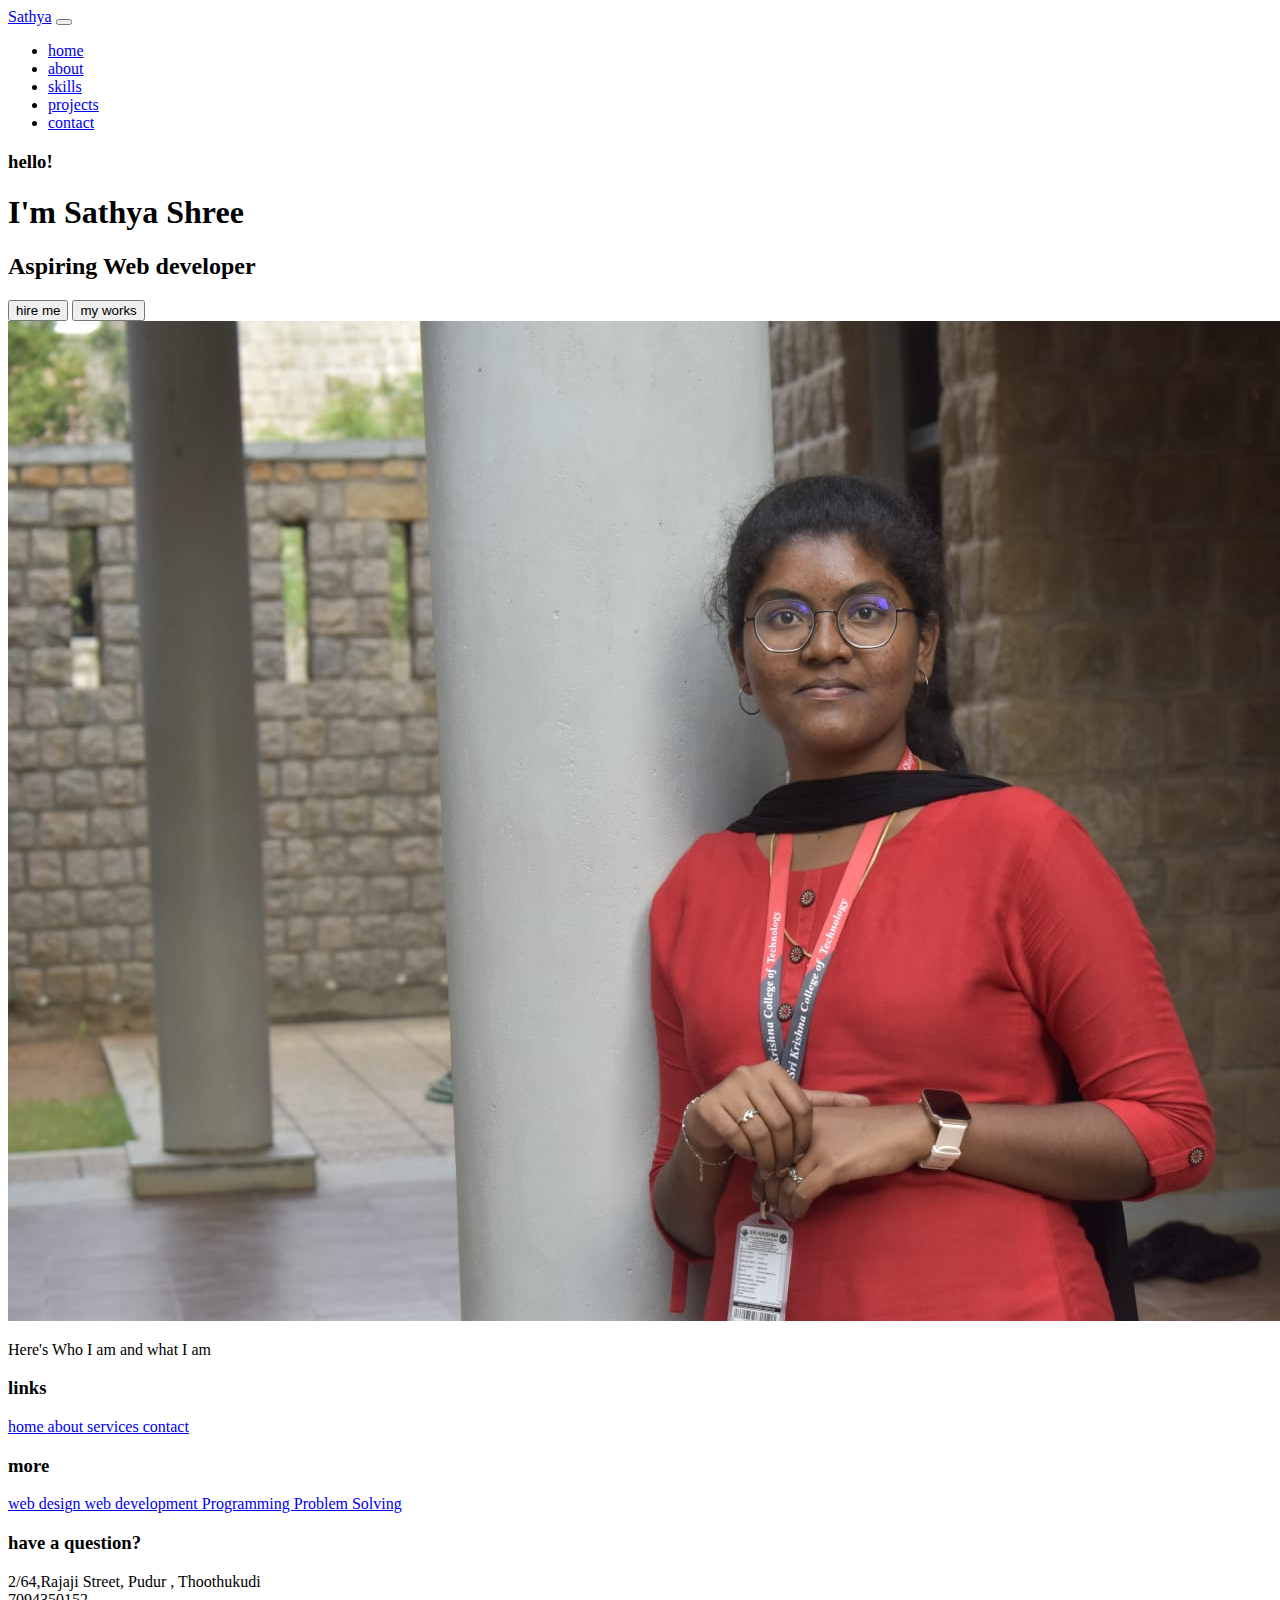
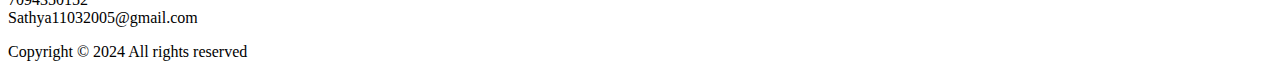
==== index.html @ 7de14adf "Initial Commit" ====
<!DOCTYPE html>
<html>
  <head>
    <meta charset="utf-8" />
    <meta http-equiv="X-UA-Compatible" content="IE=edge" />
    <title>Home</title>
    <meta name="description" content="" />
    <meta name="viewport" content="width=device-width, initial-scale=1" />
    <!-- utility css file -->
    <link rel="stylesheet" href="css/utility.css" />
    <!-- style css file -->
    <link rel="stylesheet" href="css/style.css" />
    <!-- fontawesome cdn -->
    <link
      rel="stylesheet"
      href="https://cdnjs.cloudflare.com/ajax/libs/font-awesome/5.15.1/css/all.min.css"
      integrity="sha512-+4zCK9k+qNFUR5X+cKL9EIR+ZOhtIloNl9GIKS57V1MyNsYpYcUrUeQc9vNfzsWfV28IaLL3i96P9sdNyeRssA=="
      crossorigin="anonymous"
    />
    <!-- google fonts -->
    <link
      href="https://fonts.googleapis.com/css2?family=Open+Sans:wght@300;400;600;700;800&family=Poppins:wght@200;300;400;500;600;700;800;900&display=swap"
      rel="stylesheet"
    />
  </head>
  <body>
    <!-- navbar section -->
    <nav class="navbar">
      <div class="container">
        <div class="brand-and-toggler">
          <a href="index.html" class="navbar-brand">Sathya</a>
          <button type="button" class="navbar-toggler" id="navbar-toggler">
            <span>
              <i class="fas fa-bars"></i>
            </span>
          </button>
        </div>

        <div class="navbar-collapse">
          <ul class="navbar-nav">
            <li class="nav-item nav-active">
              <a href="index.html" class="nav-link">home</a>
            </li>
            <li class="nav-item">
              <a href="about.html" class="nav-link">about</a>
            </li>
            <li class="nav-item">
              <a href="skills.html" class="nav-link">skills</a>
            </li>
            <li class="nav-item">
              <a href="projects.html" class="nav-link">projects</a>
            </li>
            <li class="nav-item">
              <a href="contact.html" class="nav-link">contact</a>
            </li>
          </ul>
        </div>
      </div>
    </nav>
    <!-- end of navbar section -->

    <!-- home page -->
    <section class="home container">
      <div class="row">
        <div class="row-left">
          <h3>hello!</h3>
          <h1>I'm <span>Sathya Shree</span></h1>
          <h2>Aspiring Web developer</h2>
          <div class="home-pg-btn">
            <button type="button" class="btn">hire me</button>
            <button type="button" class="btn">my works</button>
          </div>
        </div>

        <div class="row-right">
          <div class="img-border">
            <div class="img-container">
              <img src="IMG/Profile.jpeg" alt="my photo" />
            </div>
          </div>
        </div>
      </div>
    </section>
    <!-- end of home page -->

    <!-- footer -->
    <footer class="footer container">
      <div class="row">
        <div class="col">
          <p class="text">Here's Who I am and what I am</p>
          <div class="social-links">
            <a href="#"><i class="fab fa-twitter"></i></a>
            <a href="#"><i class="fab fa-facebook"></i></a>
            <a href="#"><i class="fab fa-instagram"></i></a>
          </div>
        </div>

        <div class="col">
          <h3 class="footer-title">links</h3>
          <div class="footer-links">
            <a href="#" class="text">
              <i class="fas fa-long-arrow-alt-right"></i>
              home
            </a>
            <a href="#" class="text">
              <i class="fas fa-long-arrow-alt-right"></i>
              about
            </a>
            <a href="#" class="text">
              <i class="fas fa-long-arrow-alt-right"></i>
              services
            </a>
            <a href="#" class="text">
              <i class="fas fa-long-arrow-alt-right"></i>
              contact
            </a>
          </div>
        </div>

        <div class="col">
          <h3 class="footer-title">more</h3>
          <div class="footer-links">
            <a href="#" class="text">
              <i class="fas fa-long-arrow-alt-right"></i>
              web design
            </a>
            <a href="#" class="text">
              <i class="fas fa-long-arrow-alt-right"></i>
              web development
            </a>
            <a href="#" class="text">
              <i class="fas fa-long-arrow-alt-right"></i>
              Programming
            </a>
            <a href="#" class="text">
              <i class="fas fa-long-arrow-alt-right"></i>
              Problem Solving
            </a>
          </div>
        </div>

        <div class="col">
          <h3 class="footer-title">have a question?</h3>
          <div>
            <span>
              <i class="fas fa-map-marker-alt"></i>
            </span>
            <span class="text">2/64,Rajaji Street, Pudur , Thoothukudi</span>
          </div>

          <div>
            <span>
              <i class="fas fa-phone"></i>
            </span>
            <span class="text">7094350152</span>
          </div>

          <div>
            <span>
              <i class="fas fa-envelope"></i>
            </span>
            <span class="text">Sathya11032005@gmail.com</span>
          </div>
        </div>
      </div>

      <div class="footer-text">
        <p class="text">Copyright &copy; 2024 All rights reserved</p>
      </div>
    </footer>
    <!-- end of footer -->
  </body>
</html>
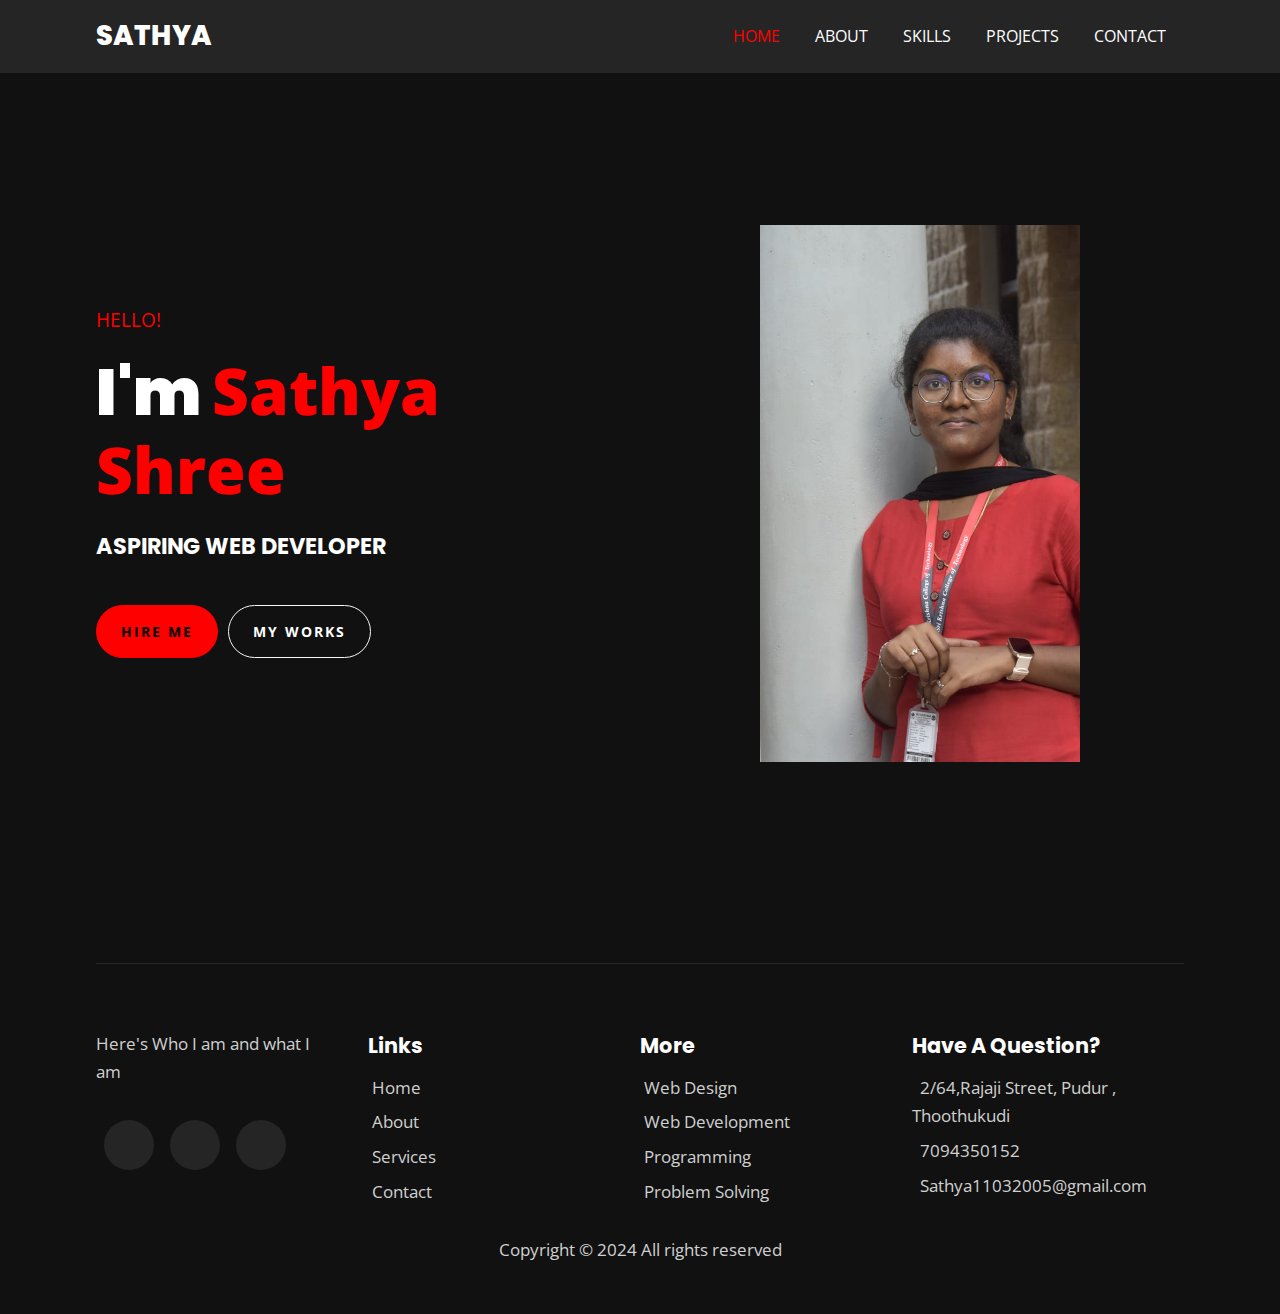
==== commit 6862ae28: "Modified" ====
--- a/index.html
+++ b/index.html
@@ -7,9 +7,9 @@
     <meta name="description" content="" />
     <meta name="viewport" content="width=device-width, initial-scale=1" />
     <!-- utility css file -->
-    <link rel="stylesheet" href="css/utility.css" />
+    <link rel="stylesheet" href="utility.css" />
     <!-- style css file -->
-    <link rel="stylesheet" href="css/style.css" />
+    <link rel="stylesheet" href="style.css" />
     <!-- fontawesome cdn -->
     <link
       rel="stylesheet"
--- a/utility.css
+++ b/utility.css
@@ -0,0 +1,116 @@
+/* setup and common stylings */
+:root{
+    --poppins: 'Poppins', sans-serif;
+    --sans: 'Open Sans', sans-serif;
+    --black: #111;
+    --nero: #252525;
+    --transition: all 0.4s ease;
+}
+*{
+    box-sizing: border-box;
+    padding: 0;
+    margin: 0;
+    font-family: var(--sans);
+}
+body{
+    color: #fff;
+    line-height: 1.5;
+    background: var(--black);
+    overflow-x: hidden;
+}
+a{
+    color: #fff;
+    text-decoration: none;
+}
+img{
+    width: 100%;
+    display: block;
+}
+ul li{
+    list-style-type: none;
+}
+h1, h2, h3, h4, h5, h6, p{
+    padding: 0.6rem 0;
+}
+
+/* button */
+.btn{
+    border: none;
+    margin: 1rem 0;
+    border-radius: 35px;
+    background: red;
+    font-size: 0.9rem;
+    text-transform: uppercase;
+    padding: 1rem 1.5rem;
+    font-weight: 700;
+    letter-spacing: 2px;
+    display: inline-block;
+    cursor: pointer;
+    transition: var(--transition);
+}
+.btn:hover{
+    opacity: 0.7;
+}
+
+.text{
+    font-size: 1.05rem;
+    color: #d0d0d0;
+    line-height: 1.7;
+}
+
+/* title */
+.title{
+    position: relative;
+}
+.title > h2{
+    font-size: 3rem;
+    font-family: var(--poppins);
+    text-align: center;
+    text-transform: capitalize;
+    font-weight: 900;
+    color: var(--nero);
+}
+.title div{
+    position: absolute;
+    top: 50%;
+    left: 50%;
+    text-align: center;
+    width: 100%;
+    transform: translate(-50%, -50%);
+}
+.title div h2{
+    text-transform: capitalize;
+    font-size: 2rem;
+    font-family: var(--poppins);
+    font-weight: 800;
+}
+.container{
+    width: 90vw;
+    margin: 0 auto;
+}
+
+@media screen and (min-width: 500px){
+    .title > h2{
+        font-size: 6rem;
+    }
+    .title div h2{
+        font-size: 3rem;
+    }
+}
+
+@media screen and (min-width: 992px){
+    .container{
+        width: 88vw;
+    }
+}
+@media screen and (min-width: 1200px){
+    .container{
+        width: 85vw;
+    }
+}
+
+/* animation and transition stopper styling */
+.resize-animation-stopper *{
+    animation: none !important;
+    transition: none !important;
+}--- a/style.css
+++ b/style.css
@@ -0,0 +1,704 @@
+/* #### navbar #### */
+.navbar{
+    position: fixed;
+    z-index: 999;
+    top: 0;
+    left: 0;
+    background: var(--nero);
+    width: 100%;
+}
+.brand-and-toggler{
+    display: flex;
+    justify-content: space-between;
+    padding: 1rem 0;
+}
+.navbar-brand{
+    text-transform: uppercase;
+    font-family: var(--poppins);
+    font-size: 1.7rem;
+    font-weight: 800;
+}
+.navbar-toggler{
+    border: none;
+    font-size: 1.7rem;
+    background: none;
+    color: #fff;
+    cursor: pointer;
+    outline: none;
+    transition: var(--transition);
+}
+.navbar-toggler:hover{
+    opacity: 0.8;
+}
+.navbar-collapse{
+    height: 0;
+    overflow: hidden;
+    transition: var(--transition);
+}
+.nav-item{
+    text-align: center;
+    padding: 0.6rem;
+    position: relative;
+}
+.nav-item::after{
+    content: "";
+    position: absolute;
+    bottom: 4px;
+    left: 50%;
+    transform: translateX(-50%);
+    border-radius: 5px;
+    width: 0;
+    height: 2px;
+    background: red;
+    transition: var(--transition);
+}
+.nav-item:hover::after{
+    width: 100px;
+}
+.nav-link{
+    text-transform: uppercase;
+    font-size: 1.2rem;
+    transition: var(--transition);
+}
+.nav-link:hover{
+    color: red;
+}
+.nav-active .nav-link{
+    color: red;
+}
+
+/*** show nav class ***/
+.showNav{
+    height: 385px;
+}
+
+/* #### HOME PAGE #### */
+.home{
+    padding: 5rem 0 3.5rem 0;
+}
+.home .row > div{
+    height: 60vh;
+    display: flex;
+    flex-direction: column;
+    justify-content: center;
+    align-items: center;
+    border: 2px solid var(--nero);
+    border-radius: 10px;
+    margin: 2rem 0;
+}
+.home .row-left{
+    text-align: center;
+}
+.home .row-left h3{
+    color: red;
+    font-weight: 400;
+    text-transform: uppercase;
+}
+.home .row-left h1{
+    font-size: 2rem;
+    font-family: var(--poppins);
+    text-transform: capitalize;
+    line-height: 1.2;
+    font-weight: 900;
+}
+.home .row-left h1 span{
+    color: red;
+}
+.home .row-left h2{
+    text-transform: uppercase;
+    font-family: var(--poppins);
+    font-size: 1rem;
+}
+.home-pg-btn{
+    display: flex;
+    margin: 1rem 0;
+}
+.home-pg-btn button{
+    padding: 0.8rem;
+    margin-right: 0.6rem;
+    border: 1px solid #f7f7f7;
+}
+.home-pg-btn button:first-child{
+    border-color: red;
+}
+.home-pg-btn button:last-child{
+    background: transparent;
+    color: #fff;
+}
+
+.home .img-container {
+    padding: 0; /* Remove padding */
+    position: relative;
+    width: 240px;
+    height: 240px;
+    border-radius: 50%;
+    overflow: hidden;
+}
+
+.home .img-container img {
+    width: 100%;
+    height: 100%;
+    object-fit: cover; /* Ensures the image covers the container */
+    display: block;
+}
+
+.home .img-border {
+    background: var(--nero); /* Your desired background color */
+    width: 245px;
+    height: 245px;
+    border-radius: 50%; /* Make the border circular */
+    display: flex;
+    justify-content: center;
+    align-items: center;
+}
+
+
+.home .img-container{
+    padding:6.5rem;
+    position: relative;
+    width: 240px;
+    height: 240px;
+    border-radius:50%;
+    overflow: hidden;
+
+}
+.home .img-border{
+    background: var(--nero);
+    width: 245px;
+    height: 245px;
+    border-radius: 25px;
+    display: flex;
+    justify-content: center;
+    align-items: center;
+}
+
+/* #### ABOUT PAGE #### */
+.about{
+    padding: 5rem 0 2.5rem 0;
+}
+.about .row-right{
+    padding: 3rem 0;
+}
+.about .row-right p{
+    margin: 1rem 0;
+}
+.about-content{
+    margin: 1.5rem 0;
+}
+.about-content li{
+    display: flex;
+    margin: 0.6rem 0;
+}
+.about-content li span{
+    flex: 1;
+}
+.about-content li span:first-child{
+    color: #fff;
+    font-weight: 600;
+}
+.about .row-right h3{
+    color: red;
+    font-size: 1.5rem;
+}
+.about .row-right h3 span{
+    color: #fff;
+    font-weight: 400;
+}
+
+/* #### SKILLS PAGE #### */
+.skills{
+    padding: 5rem 0 2.5rem 0;
+}
+.skills > .text{
+    width: 70%;
+    margin: 1.5rem auto;
+    text-align: center;
+}
+.skills .row{
+    margin: 1rem 0;
+}
+.skills .item{
+    padding: 0.5rem 0;
+    margin: 0.3rem 0;
+}
+.skills .item-text{
+    display: flex;
+    justify-content: flex-start;
+    font-weight: 600;
+    font-size: 1.3rem;
+    position: relative;
+}
+.skills .item-text span:last-child{
+    position: absolute;
+}
+.skills .item-text .w-90{
+    margin-left: 85%;
+}
+.skills .item-text .w-75{
+    margin-left: 70%;
+}
+.skills .item-text .w-85{
+    margin-left: 80%;
+}
+.skills .item-text .w-80{
+    margin-left: 75%;
+}
+.skills .item-text .w-60{
+    margin-left: 55%;
+}
+.skills .item-text .w-68{
+    margin-left: 63%;
+}
+.progress{
+    margin: 0.8rem 0;
+    border-radius: 10px;
+    height: 16px;
+    width: 100%;
+    background-color: var(--nero);
+    overflow: hidden;
+}
+.progress-bar{
+    background: red;
+    height: 100%;
+    border-top-right-radius: 2px;
+    border-bottom-right-radius: 2px;
+}
+.progress-bar.w-90{
+    width: 90%;
+}
+.progress-bar.w-75{
+    width: 75%;
+}
+.progress-bar.w-85{
+    width: 85%;
+}
+.progress-bar.w-80{
+    width: 80%;
+}
+.progress-bar.w-60{
+    width: 60%;
+}
+.progress-bar.w-68{
+    width: 68%;
+}
+
+/* #### PROJECTS PAGE #### */
+.projects{
+    padding: 5rem 0 2.5rem 0;
+}
+.projects > .text{
+    width: 70%;
+    margin: 1.5rem auto;
+    text-align: center;
+}
+
+.projects .row .item {
+    display: flex;
+    align-items: center;
+    justify-content: center;
+    height: 200px; /* Adjust height as needed */
+    color: white;
+    font-size: 24px;
+    text-align: center;
+    background-color: rgba(0, 0, 0, 0.5); /* Semi-transparent background for better readability */
+    position: relative;
+}
+
+.projects .row .item:nth-child(1) {
+    background: grey; /* Example background color */
+}
+
+.projects .row .item:nth-child(2) {
+    background: grey; /* Example background color */
+}
+
+.projects .row .item:nth-child(3) {
+    background: grey; /* Example background color */
+}
+
+.projects .row .item:nth-child(4) {
+    background: grey; /* Example background color */
+}
+
+.projects .row .item:nth-child(5) {
+    background: grey; /* Example background color */
+}
+
+.projects .row .item:nth-child(6) {
+    background: grey; /* Example background color */
+}
+
+.projects .item{
+    margin: 2rem 0;
+    height: 320px;
+    width: 100%;
+    position: relative;
+}
+ 
+.projects .item .item-overlay{
+    position: absolute;
+    top: 0;
+    left: 0;
+    width: 100%;
+    height: 100%;
+    background: red;
+    text-align: center;
+    display: flex;
+    flex-direction: column;
+    justify-content: center;
+    padding: 1.5rem;
+    opacity: 0;
+    transition: var(--transition);
+}
+.projects .item .item-overlay a{
+    text-transform: capitalize;
+    font-size: 1.25rem;
+    font-weight: 400;
+    font-family: var(--poppins);
+}
+.projects .item .item-overlay h3{
+    text-transform: uppercase;
+    font-size: 1rem;
+    letter-spacing: 3px;
+}
+.projects .item:hover .item-overlay{
+    opacity: 0.9;
+}
+
+/* #### CONTACT PAGE #### */
+.contact{
+    padding: 5rem 0 2.5rem 0;
+}
+.contact > .text{
+    width: 70%;
+    margin: 1.5rem auto;
+    text-align: center;
+}
+.contact .row{
+    margin: 1rem 0;
+}
+.contact .row > div{
+    margin: 2.5rem 0;
+    padding: 2rem 0;
+}
+.contact .col-left h2{
+    text-transform: uppercase;
+}
+.contact .contact-info{
+    margin: 1rem 0;
+    padding: 0.5rem 0;
+    display: flex;
+    align-items: center;
+}
+.contact .contact-info > span{
+    color: red;
+    font-size: 2.6rem;
+    margin-right: 1.2rem;
+}
+.contact .contact-info h3{
+    font-size: 1rem;
+    font-weight: 400;
+}
+.contact .contact-info h3 span{
+    text-transform: uppercase;
+    font-size: 1.05rem;
+}
+.contact .contact-social-links{
+    display: flex;
+}
+.contact .contact-social-links a{
+    display: block;
+    width: 50px;
+    height: 50px;
+    background: var(--nero);
+    margin: 0 0.6rem;
+    display: flex;
+    justify-content: center;
+    align-items: center;
+    border-radius: 50%;
+    transition: var(--transition);
+}
+.contact .contact-social-links a:first-child{
+    margin-left: 0;
+}
+.contact .contact-social-links a:hover{
+    background:red;
+}
+.contact-form input, .contact-form textarea{
+    width: 100%;
+    margin: 1rem 0;
+    background: var(--nero);
+    border: 2px solid transparent;
+    font-size: 1rem;
+    padding: 0.8rem 1rem;
+    border-radius: 25px;
+    outline: 0;
+    caret-color: #fff;
+}
+.contact-form input:focus, .contact-form textarea:focus{
+    border-color:red;
+}
+.contact-form input::placeholder,
+.contact-form textarea::placeholder{
+    text-transform: uppercase;
+}
+
+
+
+
+/* #### footer #### */
+.footer{
+    padding: 2.5rem 0;
+    border-top: 1.5px solid #252525;
+}
+.footer-title{
+    text-transform: capitalize;
+    font-size: 1.3rem;
+    font-family: var(--poppins);
+    font-weight: 700;
+}
+.footer .col{
+    text-align: center;
+    padding: 1rem 0;
+}
+.footer .col:first-child .text{
+    width: 80%;
+    margin: 0 auto;
+}
+.social-links{
+    display: flex;
+    justify-content: center;
+}
+.social-links a{
+    background: var(--nero);
+    width: 50px;
+    height: 50px;
+    font-size: 1.5rem;
+    display: flex;
+    justify-content: center;
+    align-items: center;
+    border-radius: 50%;
+    margin: 1.5rem 0.5rem;
+    transition: var(--transition);
+}
+.social-links a:hover{
+    background: red;
+}
+.footer-links a{
+    display: block;
+    text-transform: capitalize;
+    padding: 0.2rem 0;
+    transition: var(--transition);
+}
+.footer-links a .fas{
+    display: none;
+}
+.footer-links a:hover{
+    color: #fff;
+}
+.footer .col:last-child div{
+    padding: 0.2rem 0;
+}
+.footer .col:last-child .fas{
+    padding-right: 0.5rem;
+}
+.footer-text .text{
+    text-align: center;
+}
+
+
+/* #### Media Queries #### */
+@media screen and (min-width: 500px){
+    /* home page */
+    .home .row-left h1{
+        font-size: 4rem;
+    }
+    .home .row-left h2{
+        font-size: 1.4rem;
+    }
+    .home-pg-btn button{
+        padding: 1rem 1.5rem;
+    }
+    .home .img-container{
+        width: 320px;
+        height: 320px;
+    }
+    .home .img-border{
+        width: 325px;
+        height: 325px;
+    }
+}
+
+@media screen and (min-width: 768px){
+    /* footer */
+    .footer .row{
+        display: grid;
+        grid-template-columns: repeat(2, 1fr);
+    }
+    /* about page */
+    .about .row-left{
+        width: 400px;
+        height: 400px;
+        margin: 1rem auto;
+        overflow: hidden;
+        border-radius: 50%;
+        position: relative;
+    }
+    /* resume page */
+    .resume .row{
+        display: grid;
+        grid-template-columns: repeat(2, 1fr);
+    }
+    /* services page */
+    .services .row{
+        display: flex;
+        flex-wrap: wrap;
+    }
+    .services .item{
+        flex: 0 0 calc(50% - 2rem);
+        margin: 1rem;
+    }
+    /* skills page */
+    .skills .row{
+        display: grid;
+        grid-template-columns: repeat(2, 1fr);
+        grid-gap: 2rem;
+    }
+    /* projects page */
+    .projects .row{
+        display: grid;
+        grid-template-columns: repeat(3, 1fr);
+        grid-gap: 2rem;
+    }
+    .projects .row .item{
+        margin: 0;
+    }
+    .projects .row .item:nth-child(2){
+        grid-column: 2/4;
+    }
+    .projects .row .item:nth-child(3){
+        grid-column: 1/3;
+    }
+    .projects .row .item:nth-child(6){
+        grid-column: 2/4;
+    }
+
+    /* blog page */
+    .blog .row{
+        display: grid;
+        grid-template-columns: repeat(2, 1fr);
+        grid-gap: 2rem;
+    }
+    /* contact page */
+    .contact-form .form-group{
+        display: grid;
+        grid-template-columns: repeat(3, 1fr);
+        grid-gap: 1rem;
+    }
+    .contact .row > div{
+        margin: 0;
+    }
+}
+
+@media screen and (min-width: 992px){
+    /* navbar section */
+    .navbar-toggler{
+        display: none;
+    }
+    .navbar .container{
+        display: flex;
+        flex-wrap: wrap;
+        justify-content: space-between;
+        align-items: center;
+    }
+    .navbar-nav{
+        display: flex;
+        justify-content: flex-end;
+    }
+    .navbar-collapse{
+        height: 100%;
+        flex: 1 0 auto;
+    }
+    .brand-and-toggler{
+        flex: 0 0 100px;
+    }
+    .nav-item{
+        margin: 0 0.5rem;
+    }
+    .nav-link{
+        font-size: 1rem;
+    }
+
+    /* home page */
+    .home .row{
+        display: grid;
+        grid-template-columns: repeat(2, 1fr);
+        grid-gap: 2rem;
+    }
+    .home .row > div{
+        height: calc(100vh - 73px);
+        border: none;
+        margin: 0;
+        align-items: flex-start;
+    }
+    .home .row-left{
+        text-align: left;
+    }
+    .home .img-container{
+        width: 100%;
+        height: 100%;
+        border-radius: unset;
+    }
+    .home .img-border{
+        height: 90%;
+        width: 100%;
+        transition: var(--transition);
+        border-radius: unset;
+        background: transparent;
+    }
+    .home .img-border:hover{
+        transform: translateY(-14px);
+    }
+
+    /* about page */
+    .about .row{
+        display: grid;
+        grid-template-columns: repeat(2, 1fr);
+        align-items: center;
+        grid-gap: 2rem;
+    }
+    /* services page */
+    .services .item{
+        flex: 0 0 calc(33.33% - 2rem);
+    }
+    /* contact page */
+    .contact .row{
+        display: grid;
+        grid-template-columns: repeat(2, 1fr);
+        grid-gap: 2rem;
+    }
+}
+
+@media screen and (min-width: 1200px){
+    /* footer */
+    .footer .row{
+        grid-template-columns: repeat(4, 1fr);
+    }
+    .footer .row .col{
+        text-align: left;
+    }
+    .footer .col:first-child .text{
+        margin: 0;
+    }
+    .social-links{
+        justify-content: flex-start;
+    }
+    .footer-links a .fas{
+        display: inline-block;
+    }
+
+    /* blog page */
+    .blog .row{
+        grid-template-columns: repeat(3, 1fr);
+    }
+}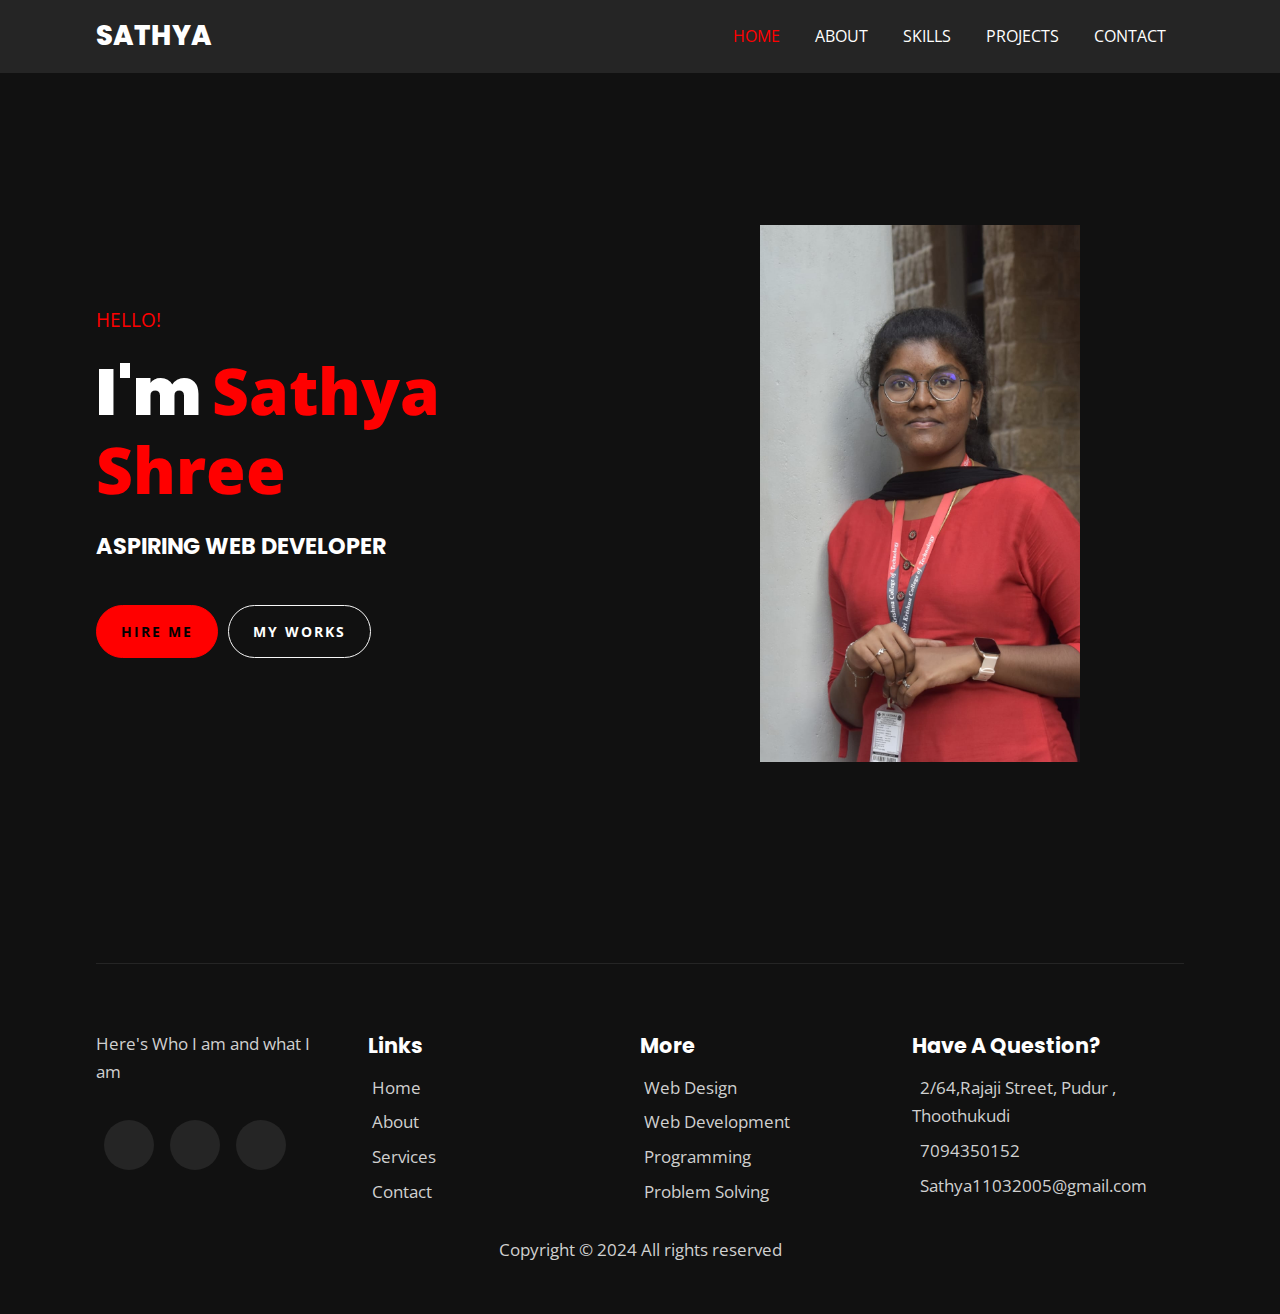
==== commit 05f324d3: "Initial Commit" ====
--- a/index.html
+++ b/index.html
@@ -75,7 +75,7 @@
         <div class="row-right">
           <div class="img-border">
             <div class="img-container">
-              <img src="IMG/Profile.jpeg" alt="my photo" />
+              <img src="IMG/WhatsApp Image 2024-07-26 at 11.02.24 AM.jpeg" alt="my photo" />
             </div>
           </div>
         </div>
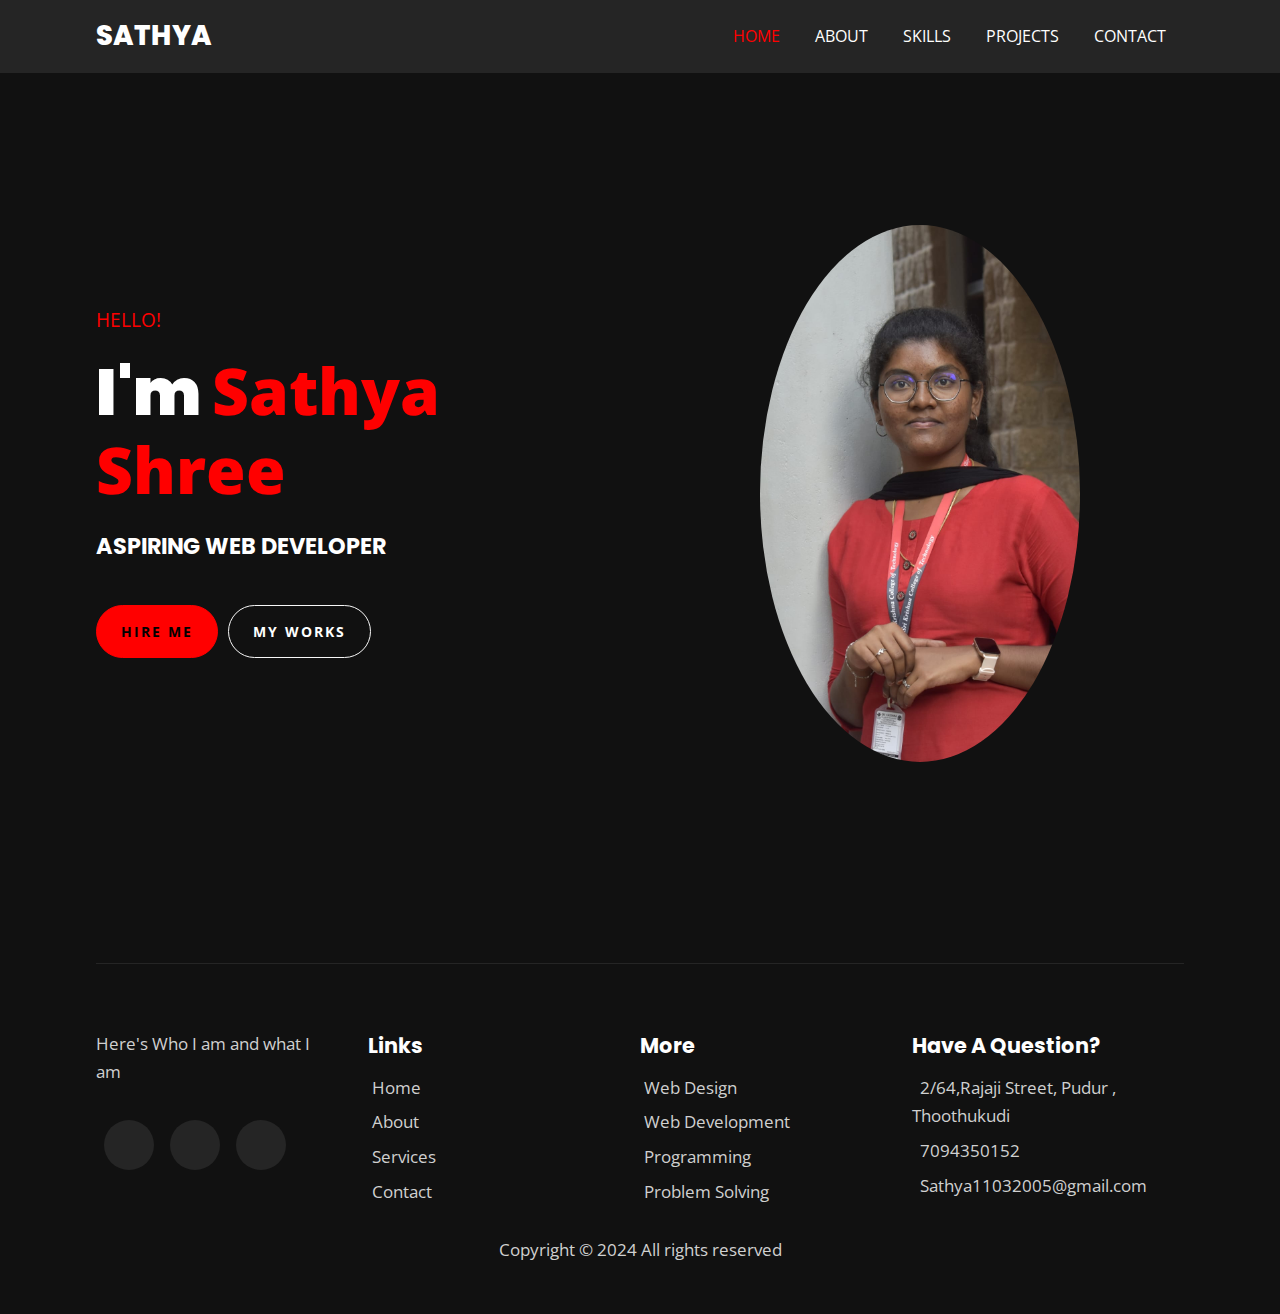
==== commit 7b0955c6: "File Modified" ====
--- a/index.html
+++ b/index.html
@@ -75,7 +75,10 @@
         <div class="row-right">
           <div class="img-border">
             <div class="img-container">
-              <img src="IMG/WhatsApp Image 2024-07-26 at 11.02.24 AM.jpeg" alt="my photo" />
+              <img
+                src="IMG/WhatsApp Image 2024-07-26 at 11.02.24 AM.jpeg"
+                alt="my photo"
+              />
             </div>
           </div>
         </div>
--- a/style.css
+++ b/style.css
@@ -133,12 +133,13 @@
     height: 240px;
     border-radius: 50%;
     overflow: hidden;
+    
 }
 
 .home .img-container img {
     width: 100%;
     height: 100%;
-    object-fit: cover; /* Ensures the image covers the container */
+    border-radius: 50%;/* Ensures the image covers the container */
     display: block;
 }
 
@@ -172,6 +173,23 @@
     align-items: center;
 }
 
+.home .img-container {
+    position: relative;
+    width: 240px;
+    height: 240px;
+    border-radius: 50%;
+    overflow: hidden;
+    transition: transform 0.3s ease; /* Smooth scale effect on hover */
+}
+
+.home .img-container img {
+    width: 100%;
+    height: 100%;
+    object-fit: cover; /* Ensures the image covers the container */
+    display: block;
+    transition: transform 0.3s ease; /* Smooth scale effect on hover */
+}
+
 /* #### ABOUT PAGE #### */
 .about{
     padding: 5rem 0 2.5rem 0;
@@ -232,28 +250,28 @@
     position: absolute;
 }
 .skills .item-text .w-90{
-    margin-left: 85%;
+    margin-left: 45%;
 }
 .skills .item-text .w-75{
-    margin-left: 70%;
+    margin-left: 45%;
 }
 .skills .item-text .w-85{
-    margin-left: 80%;
+    margin-left: 45%;
 }
 .skills .item-text .w-80{
-    margin-left: 75%;
+    margin-left: 45%;
 }
 .skills .item-text .w-60{
-    margin-left: 55%;
+    margin-left: 45%;
 }
 .skills .item-text .w-68{
-    margin-left: 63%;
+    margin-left: 45%;
 }
 .progress{
     margin: 0.8rem 0;
     border-radius: 10px;
     height: 16px;
-    width: 100%;
+    width: 50%;
     background-color: var(--nero);
     overflow: hidden;
 }
@@ -263,17 +281,17 @@
     border-top-right-radius: 2px;
     border-bottom-right-radius: 2px;
 }
-.progress-bar.w-90{
-    width: 90%;
-}
-.progress-bar.w-75{
-    width: 75%;
-}
-.progress-bar.w-85{
-    width: 85%;
-}
-.progress-bar.w-80{
-    width: 80%;
+.progress-bar.w-60{
+    width: 60%;
+}
+.progress-bar.w-55{
+    width: 55%;
+}
+.progress-bar.w-45{
+    width: 45%;
+}
+.progress-bar.w-60{
+    width: 60%;
 }
 .progress-bar.w-60{
     width: 60%;
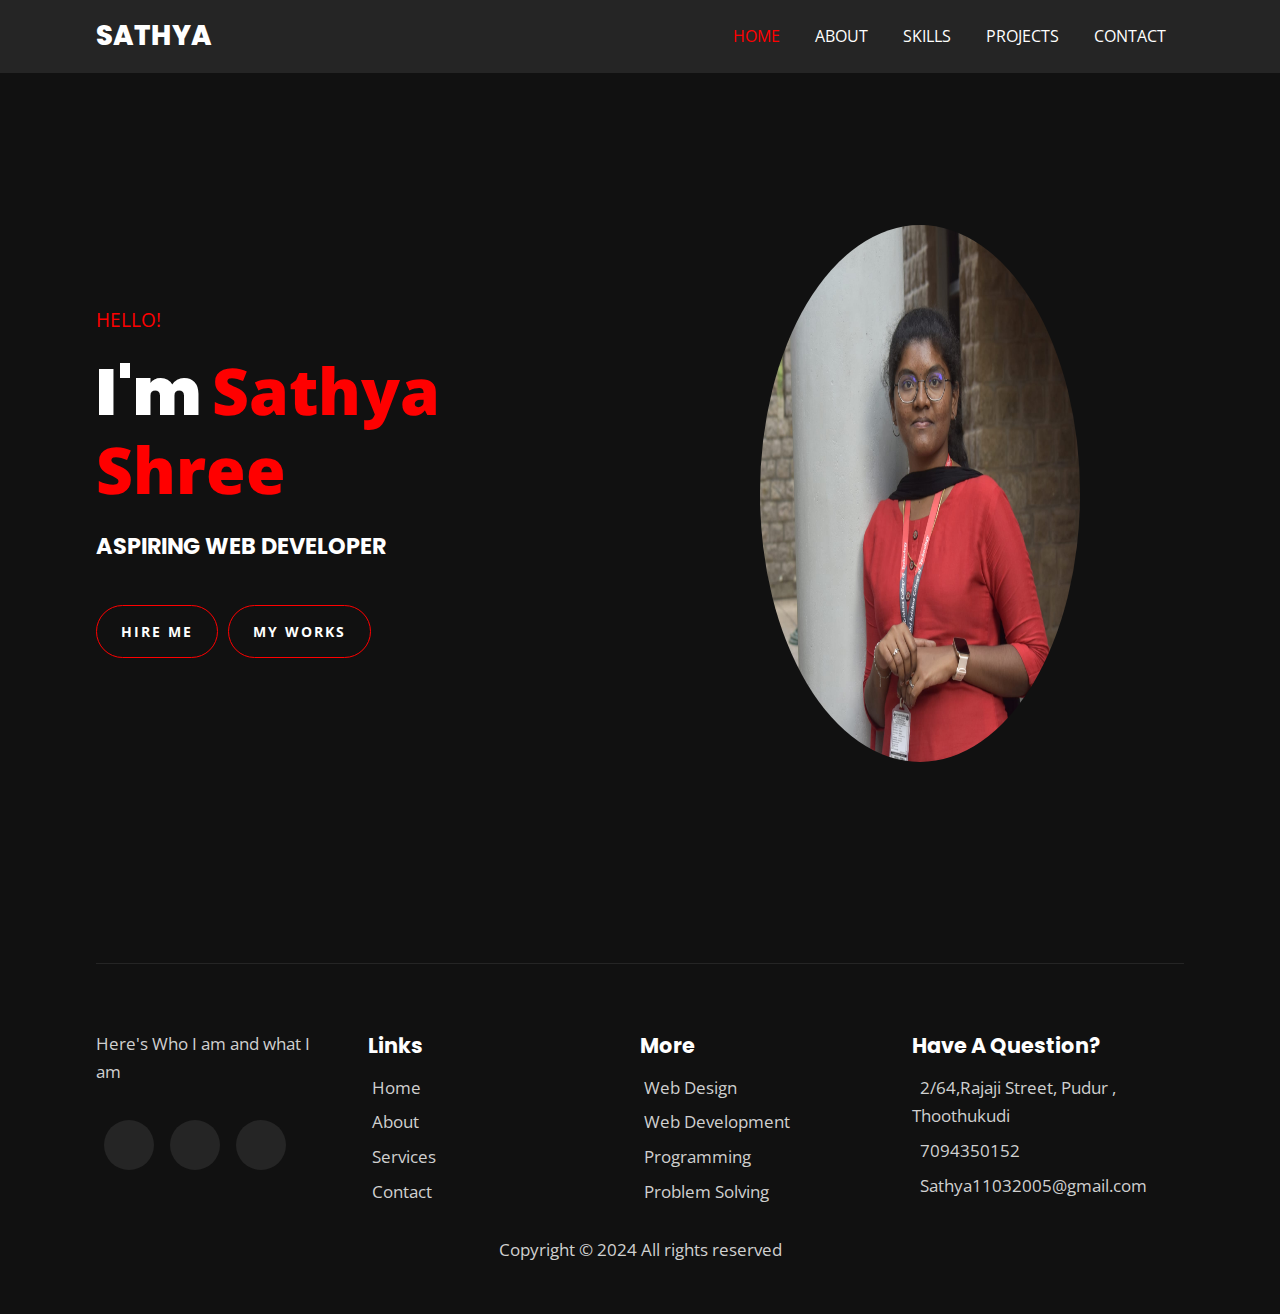
==== commit 7c15a134: "Modified" ====
--- a/index.html
+++ b/index.html
@@ -6,10 +6,10 @@
     <title>Home</title>
     <meta name="description" content="" />
     <meta name="viewport" content="width=device-width, initial-scale=1" />
-    <!-- utility css file -->
+
     <link rel="stylesheet" href="utility.css" />
-    <!-- style css file -->
     <link rel="stylesheet" href="style.css" />
+    
     <!-- fontawesome cdn -->
     <link
       rel="stylesheet"
@@ -67,8 +67,12 @@
           <h1>I'm <span>Sathya Shree</span></h1>
           <h2>Aspiring Web developer</h2>
           <div class="home-pg-btn">
-            <button type="button" class="btn">hire me</button>
+            <a href = "contact.html">
+              <button type="button" class="btn">hire me</button>
+            </a>
+            <a href = "projects.html">
             <button type="button" class="btn">my works</button>
+            </a>
           </div>
         </div>
 
--- a/utility.css
+++ b/utility.css
@@ -1,4 +1,4 @@
-/* setup and common stylings */
+
 :root{
     --poppins: 'Poppins', sans-serif;
     --sans: 'Open Sans', sans-serif;
--- a/style.css
+++ b/style.css
@@ -1,4 +1,4 @@
-/* #### navbar #### */
+/* navbar */
 .navbar{
     position: fixed;
     z-index: 999;
@@ -68,15 +68,18 @@
 }
 
 /*** show nav class ***/
-.showNav{
+.showNav
+{
     height: 385px;
 }
 
-/* #### HOME PAGE #### */
-.home{
+/*  HOME PAGE  */
+.home
+{
     padding: 5rem 0 3.5rem 0;
 }
-.home .row > div{
+.home .row > div
+{
     height: 60vh;
     display: flex;
     flex-direction: column;
@@ -86,188 +89,177 @@
     border-radius: 10px;
     margin: 2rem 0;
 }
-.home .row-left{
-    text-align: center;
-}
-.home .row-left h3{
+.home .row-left
+{
+    text-align: center;
+}
+.home .row-left h3
+{
     color: red;
     font-weight: 400;
     text-transform: uppercase;
 }
-.home .row-left h1{
+.home .row-left h1
+{
     font-size: 2rem;
     font-family: var(--poppins);
     text-transform: capitalize;
     line-height: 1.2;
     font-weight: 900;
 }
-.home .row-left h1 span{
+.home .row-left h1 span
+{
     color: red;
 }
-.home .row-left h2{
+.home .row-left h2
+{
     text-transform: uppercase;
     font-family: var(--poppins);
     font-size: 1rem;
 }
-.home-pg-btn{
+.home-pg-btn
+{
     display: flex;
     margin: 1rem 0;
 }
-.home-pg-btn button{
+.home-pg-btn button
+{
     padding: 0.8rem;
     margin-right: 0.6rem;
     border: 1px solid #f7f7f7;
 }
-.home-pg-btn button:first-child{
+.home-pg-btn button:first-child
+{
     border-color: red;
 }
-.home-pg-btn button:last-child{
+.home-pg-btn button:last-child
+{
     background: transparent;
     color: #fff;
 }
 
-.home .img-container {
-    padding: 0; /* Remove padding */
-    position: relative;
-    width: 240px;
-    height: 240px;
-    border-radius: 50%;
-    overflow: hidden;
-    
-}
-
-.home .img-container img {
+.home .img-container img 
+{
     width: 100%;
     height: 100%;
-    border-radius: 50%;/* Ensures the image covers the container */
+    border-radius: 50%;
     display: block;
-}
-
-.home .img-border {
-    background: var(--nero); /* Your desired background color */
-    width: 245px;
-    height: 245px;
-    border-radius: 50%; /* Make the border circular */
-    display: flex;
-    justify-content: center;
-    align-items: center;
-}
-
-
-.home .img-container{
+    transition: transform 0.3s ease; 
+    position: relative;
+}
+
+.home .img-container
+{
     padding:6.5rem;
     position: relative;
     width: 240px;
     height: 240px;
     border-radius:50%;
     overflow: hidden;
-
-}
-.home .img-border{
-    background: var(--nero);
-    width: 245px;
-    height: 245px;
-    border-radius: 25px;
-    display: flex;
-    justify-content: center;
-    align-items: center;
-}
-
-.home .img-container {
-    position: relative;
-    width: 240px;
-    height: 240px;
-    border-radius: 50%;
-    overflow: hidden;
-    transition: transform 0.3s ease; /* Smooth scale effect on hover */
-}
-
-.home .img-container img {
-    width: 100%;
-    height: 100%;
-    object-fit: cover; /* Ensures the image covers the container */
-    display: block;
-    transition: transform 0.3s ease; /* Smooth scale effect on hover */
-}
-
-/* #### ABOUT PAGE #### */
-.about{
+    transition: transform 0.3s ease; 
+
+}
+
+/*  ABOUT PAGE  */
+.about
+{
     padding: 5rem 0 2.5rem 0;
 }
-.about .row-right{
+.about .row-right
+{
     padding: 3rem 0;
 }
-.about .row-right p{
+.about .row-right p
+{
     margin: 1rem 0;
 }
-.about-content{
+.about-content
+{
     margin: 1.5rem 0;
 }
-.about-content li{
+.about-content li
+{
     display: flex;
     margin: 0.6rem 0;
 }
-.about-content li span{
+.about-content li span
+{
     flex: 1;
 }
-.about-content li span:first-child{
+.about-content li span:first-child
+{
     color: #fff;
     font-weight: 600;
 }
-.about .row-right h3{
+.about .row-right h3
+{
     color: red;
     font-size: 1.5rem;
 }
-.about .row-right h3 span{
+.about .row-right h3 span
+{
     color: #fff;
     font-weight: 400;
 }
 
-/* #### SKILLS PAGE #### */
-.skills{
+/* SKILLS PAGE */
+.skills
+{
     padding: 5rem 0 2.5rem 0;
 }
-.skills > .text{
+.skills > .text
+{
     width: 70%;
     margin: 1.5rem auto;
     text-align: center;
 }
-.skills .row{
+.skills .row
+{
     margin: 1rem 0;
 }
-.skills .item{
+.skills .item
+{
     padding: 0.5rem 0;
     margin: 0.3rem 0;
 }
-.skills .item-text{
+.skills .item-text
+{
     display: flex;
     justify-content: flex-start;
     font-weight: 600;
     font-size: 1.3rem;
     position: relative;
 }
-.skills .item-text span:last-child{
+.skills .item-text span:last-child
+{
     position: absolute;
 }
-.skills .item-text .w-90{
+.skills .item-text .w-90
+{
     margin-left: 45%;
 }
-.skills .item-text .w-75{
+.skills .item-text .w-75
+{
     margin-left: 45%;
 }
-.skills .item-text .w-85{
+.skills .item-text .w-85
+{
     margin-left: 45%;
 }
-.skills .item-text .w-80{
+.skills .item-text .w-80
+{
     margin-left: 45%;
 }
-.skills .item-text .w-60{
+.skills .item-text .w-60
+{
     margin-left: 45%;
 }
-.skills .item-text .w-68{
+.skills .item-text .w-68
+{
     margin-left: 45%;
 }
-.progress{
+.progress
+{
     margin: 0.8rem 0;
     border-radius: 10px;
     height: 16px;
@@ -275,32 +267,39 @@
     background-color: var(--nero);
     overflow: hidden;
 }
-.progress-bar{
+.progress-bar
+{
     background: red;
     height: 100%;
     border-top-right-radius: 2px;
     border-bottom-right-radius: 2px;
 }
-.progress-bar.w-60{
+.progress-bar.w-60
+{
     width: 60%;
 }
-.progress-bar.w-55{
+.progress-bar.w-55
+{
     width: 55%;
 }
-.progress-bar.w-45{
+.progress-bar.w-45
+{
     width: 45%;
 }
-.progress-bar.w-60{
+.progress-bar.w-60
+{
     width: 60%;
 }
-.progress-bar.w-60{
+.progress-bar.w-60
+{
     width: 60%;
 }
-.progress-bar.w-68{
+.progress-bar.w-68
+{
     width: 68%;
 }
 
-/* #### PROJECTS PAGE #### */
+/* PROJECTS PAGE */
 .projects{
     padding: 5rem 0 2.5rem 0;
 }
@@ -314,36 +313,36 @@
     display: flex;
     align-items: center;
     justify-content: center;
-    height: 200px; /* Adjust height as needed */
+    height: 200px; 
     color: white;
     font-size: 24px;
     text-align: center;
-    background-color: rgba(0, 0, 0, 0.5); /* Semi-transparent background for better readability */
+    background-color: rgba(0, 0, 0, 0.5); 
     position: relative;
 }
 
 .projects .row .item:nth-child(1) {
-    background: grey; /* Example background color */
+    background: grey; 
 }
 
 .projects .row .item:nth-child(2) {
-    background: grey; /* Example background color */
+    background: grey; 
 }
 
 .projects .row .item:nth-child(3) {
-    background: grey; /* Example background color */
+    background: grey; 
 }
 
 .projects .row .item:nth-child(4) {
-    background: grey; /* Example background color */
+    background: grey; 
 }
 
 .projects .row .item:nth-child(5) {
-    background: grey; /* Example background color */
+    background: grey; 
 }
 
 .projects .row .item:nth-child(6) {
-    background: grey; /* Example background color */
+    background: grey; 
 }
 
 .projects .item{
@@ -383,7 +382,7 @@
     opacity: 0.9;
 }
 
-/* #### CONTACT PAGE #### */
+/* CONTACT PAGE  */
 .contact{
     padding: 5rem 0 2.5rem 0;
 }
@@ -461,10 +460,7 @@
     text-transform: uppercase;
 }
 
-
-
-
-/* #### footer #### */
+/*  footer */
 .footer{
     padding: 2.5rem 0;
     border-top: 1.5px solid #252525;
@@ -525,7 +521,7 @@
 }
 
 
-/* #### Media Queries #### */
+/* Media Queries */
 @media screen and (min-width: 500px){
     /* home page */
     .home .row-left h1{
@@ -600,13 +596,6 @@
     .projects .row .item:nth-child(6){
         grid-column: 2/4;
     }
-
-    /* blog page */
-    .blog .row{
-        display: grid;
-        grid-template-columns: repeat(2, 1fr);
-        grid-gap: 2rem;
-    }
     /* contact page */
     .contact-form .form-group{
         display: grid;
@@ -685,10 +674,6 @@
         align-items: center;
         grid-gap: 2rem;
     }
-    /* services page */
-    .services .item{
-        flex: 0 0 calc(33.33% - 2rem);
-    }
     /* contact page */
     .contact .row{
         display: grid;
@@ -714,9 +699,4 @@
     .footer-links a .fas{
         display: inline-block;
     }
-
-    /* blog page */
-    .blog .row{
-        grid-template-columns: repeat(3, 1fr);
-    }
 }